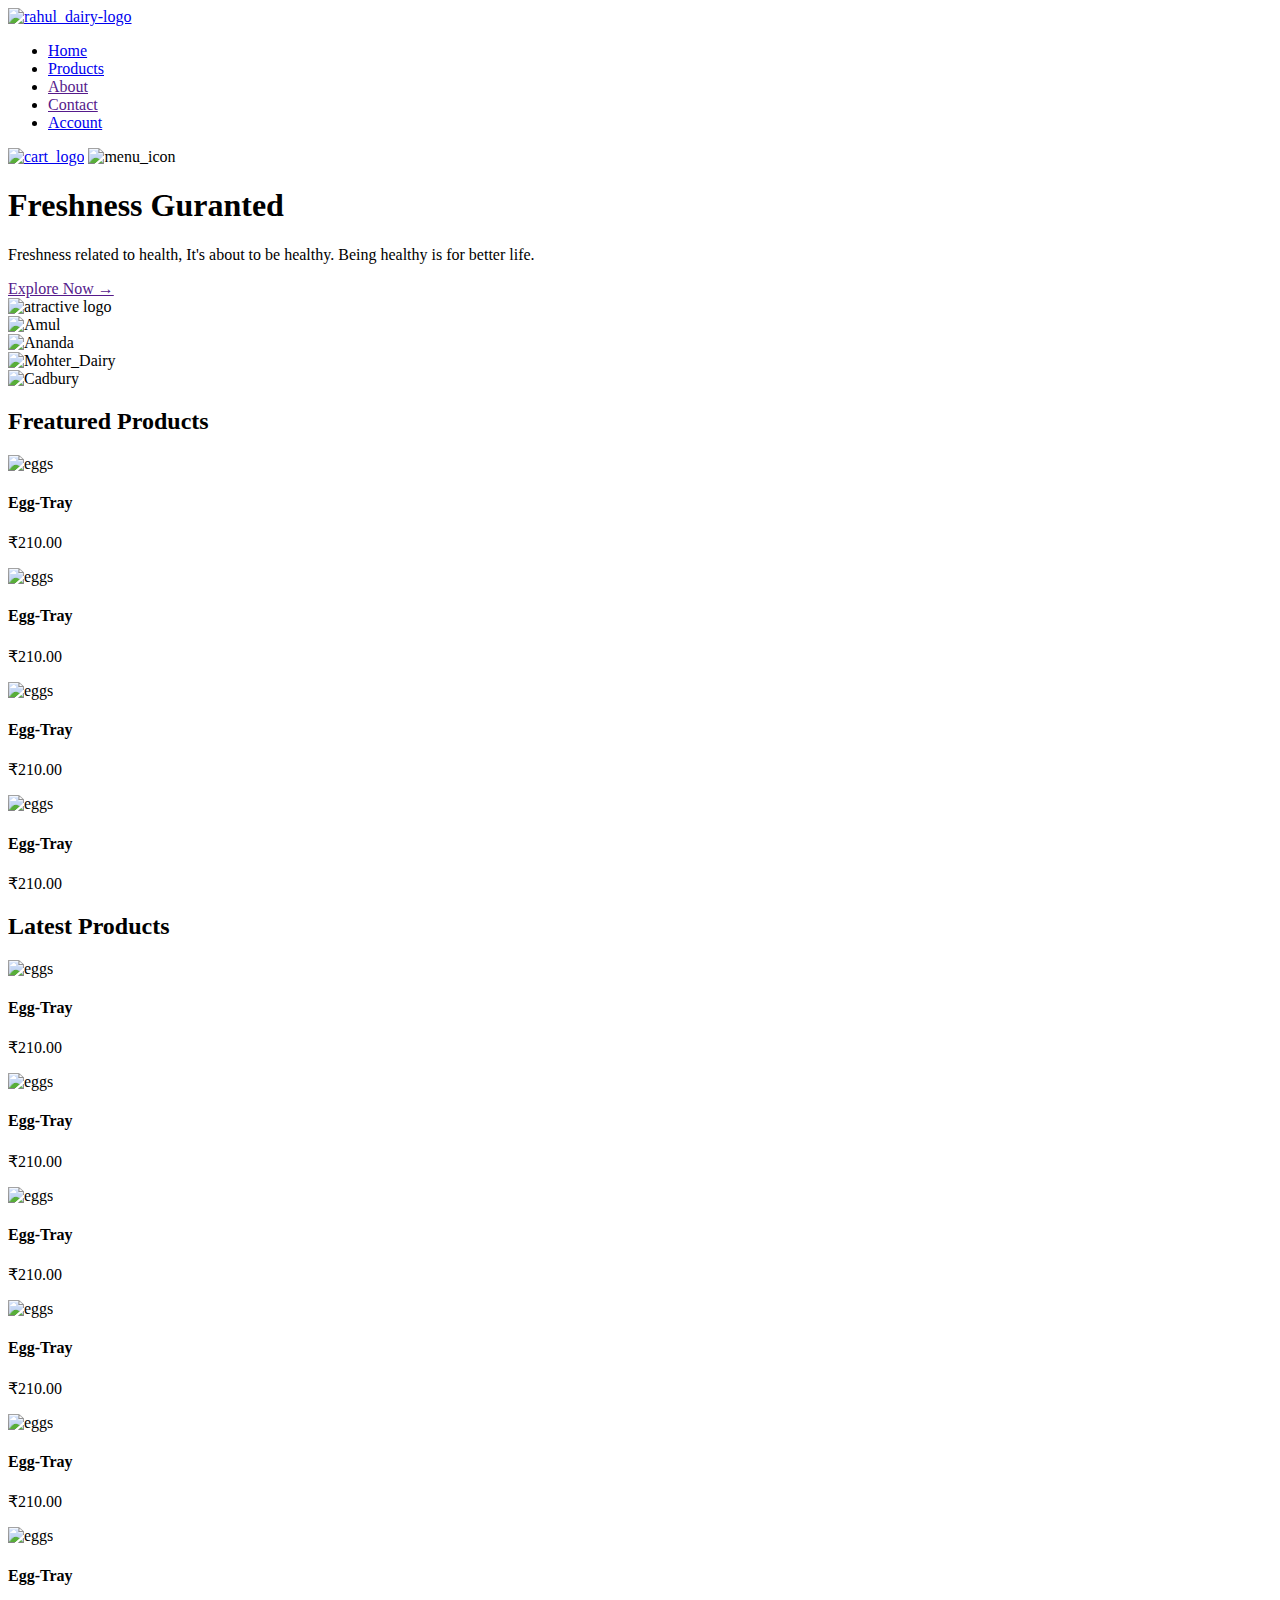
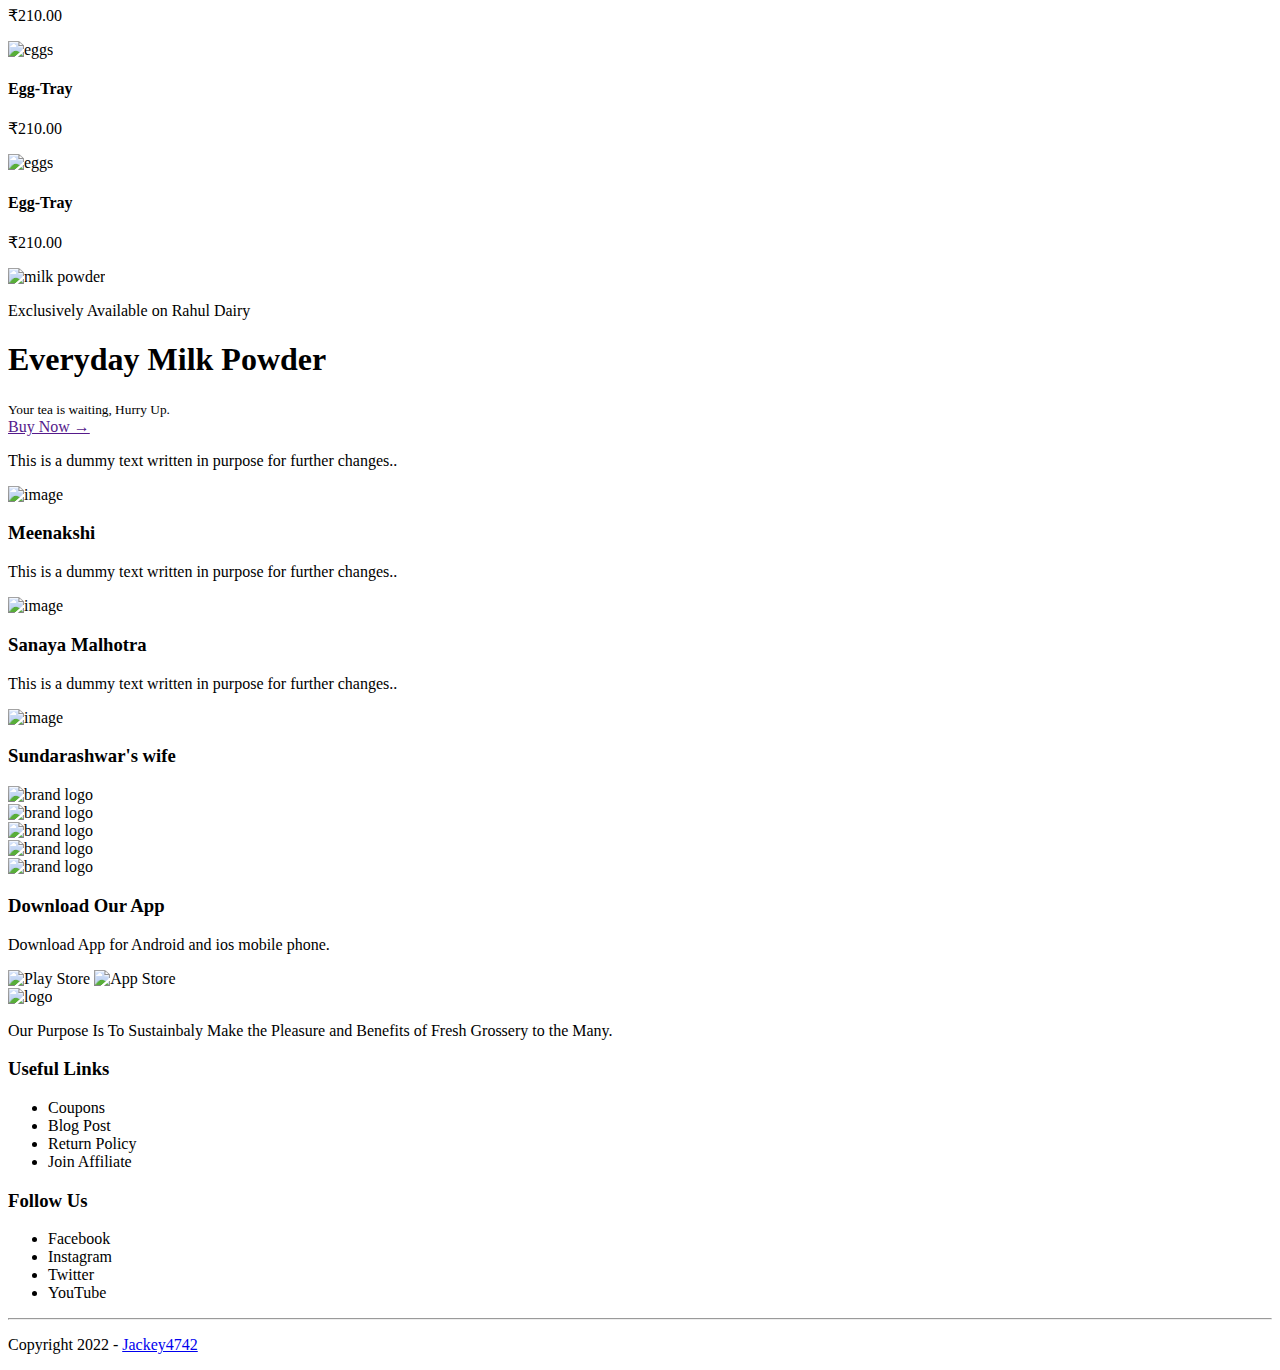
==== index.html @ 541e0598 "Add files via upload" ====
<!DOCTYPE html>
<html lang="en">
<head>
    <meta charset="UTF-8">
    <meta http-equiv="X-UA-Compatible" content="IE=edge">
    <meta name="viewport" content="width=device-width, initial-scale=1.0">
    <title>Rahul Dairy | Ecommerce Website Design</title>
    <link rel="stylesheet" href="styles/style.css">
    <link href="https://fonts.googleapis.com/css2?family=Poppins:ital,wght@0,300;0,400;0,500;0,600;0,700;1,100&display=swap" rel="stylesheet">
    <link rel="stylesheet" href="https://cdn.jsdelivr.net/npm/@fortawesome/fontawesome-free@6.2.1/css/fontawesome.min.css">
    <script src="scripts/scripts.js" defer></script>
</head>
<body>

    <div class="header">
        <div class="container">
            <div class="navbar">
                <div class="logo">
                    <a href="index.html"><img src="images/logo.jpg" width="125px" alt="rahul_dairy-logo" class=""></a>
                </div>
                <nav>
                    <ul id="MenuItems">
                        <li><a href="index.html">Home</a></li>
                        <li><a href="products.html">Products</a></li>
                        <li><a href="">About</a></li>
                        <li><a href="">Contact</a></li>
                        <li><a href="account.html">Account</a></li>
                    </ul>
                </nav>
                <a href="cart.html"><img src="images/cart (3).png" width="30px" height="30px" alt="cart_logo"></a>
                <img src="images/menu.png" class="menu-icon" alt="menu_icon" onclick="menutoggle()">
            </div>
        </div>
        <div class="row">
            <div class="col-2">
                <h1>Freshness Guranted</h1>
                <p>Freshness related to health, It's about to be healthy. Being healthy is for better life.</p>
                <a href="" class="button">Explore Now &#8594;</a>
            </div>
            <div class="col-2">
                <img src="images/IMG_20221111_202628.jpeg" alt="atractive logo" width="100%">
            </div>
        </div>
    </div>

<!-- --------- featured categories ------------------ -->

    <div class="catagories">
        <div class="small-container">
            <div class="row">
                <div class="col-3">
                    <img src="images/amul.png" alt="Amul">
                </div>
                <div class="col-3">
                    <img src="images/Ananda_logo.png" alt="Ananda">
                </div>
                <div class="col-3">
                    <img src="images/Mother_dairy.png" alt="Mohter_Dairy">
                </div>
                <div class="col-3">
                    <img src="images/cadbury-logo.png" alt="Cadbury">
                </div>
            </div>
        </div>
    </div>

<!-- --------- featured products ------------------ -->

    <div class="small-container">
        <h2 class="title">Freatured Products</h2>
        <div class="row">
            <div class="col-4">
                <img src="images/egglogo.png" alt="eggs">
                <h4>Egg-Tray</h4>
                <div class="rating">
                    <i class="fa fa-star"></i>
                    <i class="fa fa-star"></i>
                    <i class="fa fa-star"></i>
                    <i class="fa fa-star"></i>
                    <i class="fa fa-star-o"></i>
                </div>
                <p>₹210.00</p>
            </div>
            <div class="col-4">
                <img src="images/egglogo.png" alt="eggs">
                <h4>Egg-Tray</h4>
                <div class="rating">
                    <i class="fa fa-star"></i>
                    <i class="fa fa-star"></i>
                    <i class="fa fa-star"></i>
                    <i class="fa fa-star"></i>
                    <i class="fa fa-star-o"></i>
                </div>
                <p>₹210.00</p>
            </div>
            <div class="col-4">
                <img src="images/egglogo.png" alt="eggs">
                <h4>Egg-Tray</h4>
                <div class="rating">
                    <i class="fa fa-star"></i>
                    <i class="fa fa-star"></i>
                    <i class="fa fa-star"></i>
                    <i class="fa fa-star"></i>
                    <i class="fa fa-star-o"></i>
                </div>
                <p>₹210.00</p>
            </div>
            <div class="col-4">
                <img src="images/egglogo.png" alt="eggs">
                <h4>Egg-Tray</h4>
                <div class="rating">
                    <i class="fa fa-star"></i>
                    <i class="fa fa-star"></i>
                    <i class="fa fa-star"></i>
                    <i class="fa fa-star"></i>
                    <i class="fa fa-star-o"></i>
                </div>
                <p>₹210.00</p>
            </div>
        </div>
        <h2 class="title">Latest Products</h2>
        <div class="row">
            <div class="col-4">
                <img src="images/egglogo.png" alt="eggs">
                <h4>Egg-Tray</h4>
                <div class="rating">
                    <i class="fa fa-star"></i>
                    <i class="fa fa-star"></i>
                    <i class="fa fa-star"></i>
                    <i class="fa fa-star"></i>
                    <i class="fa fa-star-o"></i>
                </div>
                <p>₹210.00</p>
            </div>
            <div class="col-4">
                <img src="images/egglogo.png" alt="eggs">
                <h4>Egg-Tray</h4>
                <div class="rating">
                    <i class="fa fa-star"></i>
                    <i class="fa fa-star"></i>
                    <i class="fa fa-star"></i>
                    <i class="fa fa-star"></i>
                    <i class="fa fa-star-o"></i>
                </div>
                <p>₹210.00</p>
            </div>
            <div class="col-4">
                <img src="images/egglogo.png" alt="eggs">
                <h4>Egg-Tray</h4>
                <div class="rating">
                    <i class="fa fa-star"></i>
                    <i class="fa fa-star"></i>
                    <i class="fa fa-star"></i>
                    <i class="fa fa-star"></i>
                    <i class="fa fa-star-o"></i>
                </div>
                <p>₹210.00</p>
            </div>
            <div class="col-4">
                <img src="images/egglogo.png" alt="eggs">
                <h4>Egg-Tray</h4>
                <div class="rating">
                    <i class="fa fa-star"></i>
                    <i class="fa fa-star"></i>
                    <i class="fa fa-star"></i>
                    <i class="fa fa-star"></i>
                    <i class="fa fa-star-o"></i>
                </div>
                <p>₹210.00</p>
            </div>
            <div class="col-4">
                <img src="images/egglogo.png" alt="eggs">
                <h4>Egg-Tray</h4>
                <div class="rating">
                    <i class="fa fa-star"></i>
                    <i class="fa fa-star"></i>
                    <i class="fa fa-star"></i>
                    <i class="fa fa-star"></i>
                    <i class="fa fa-star-o"></i>
                </div>
                <p>₹210.00</p>
            </div>
            <div class="col-4">
                <img src="images/egglogo.png" alt="eggs">
                <h4>Egg-Tray</h4>
                <div class="rating">
                    <i class="fa fa-star"></i>
                    <i class="fa fa-star"></i>
                    <i class="fa fa-star"></i>
                    <i class="fa fa-star"></i>
                    <i class="fa fa-star-o"></i>
                </div>
                <p>₹210.00</p>
            </div>
            <div class="col-4">
                <img src="images/egglogo.png" alt="eggs">
                <h4>Egg-Tray</h4>
                <div class="rating">
                    <i class="fa fa-star"></i>
                    <i class="fa fa-star"></i>
                    <i class="fa fa-star"></i>
                    <i class="fa fa-star"></i>
                    <i class="fa fa-star-o"></i>
                </div>
                <p>₹210.00</p>
            </div>
            <div class="col-4">
                <img src="images/egglogo.png" alt="eggs">
                <h4>Egg-Tray</h4>
                <div class="rating">
                    <i class="fa fa-star"></i>
                    <i class="fa fa-star"></i>
                    <i class="fa fa-star"></i>
                    <i class="fa fa-star"></i>
                    <i class="fa fa-star-o"></i>
                </div>
                <p>₹210.00</p>
            </div>
        </div>
    </div>

<!-- --------------------- offer ----------------------- -->

    <div class="offer">
        <div class="small-container">
            <div class="row">
                <div class="col-2">
                    <img src="images/everyday.png" class="offer-img" alt="milk powder" width="100%">
                </div>
                <div class="col-2">
                    <p>Exclusively Available on Rahul Dairy</p>
                    <h1>Everyday Milk Powder</h1>
                    <small>Your tea is waiting, Hurry Up.</small>
                    <br>
                    <a href="" class="button">Buy Now &#8594;</a>
                </div>
            </div>
        </div>
    </div>

<!-- --------- testimonial ---------- -->

    <div class="testimonial">
        <div class="small-container">
            <div class="row">
                <div class="col-3">
                    <i class="fa fa-quote-left"></i>
                    <p>This is a dummy text written in purpose for further changes..</p>
                    <div class="rating">
                        <i class="fa fa-star"></i>
                        <i class="fa fa-star"></i>
                        <i class="fa fa-star"></i>
                        <i class="fa fa-star"></i>
                        <i class="fa fa-star-o"></i>
                    </div>
                    <img src="images/Image.png" alt="image">
                    <h3>Meenakshi</h3>
                </div>
                <div class="col-3">
                    <i class="fa fa-quote-left"></i>
                    <p>This is a dummy text written in purpose for further changes..</p>
                    <div class="rating">
                        <i class="fa fa-star"></i>
                        <i class="fa fa-star"></i>
                        <i class="fa fa-star"></i>
                        <i class="fa fa-star"></i>
                        <i class="fa fa-star-o"></i>
                    </div>
                    <img src="images/Image.png" alt="image">
                    <h3>Sanaya Malhotra</h3>
                </div>
                <div class="col-3">
                    <i class="fa fa-quote-left"></i>
                    <p>This is a dummy text written in purpose for further changes..</p>
                    <div class="rating">
                        <i class="fa fa-star"></i>
                        <i class="fa fa-star"></i>
                        <i class="fa fa-star"></i>
                        <i class="fa fa-star"></i>
                        <i class="fa fa-star-o"></i>
                    </div>
                    <img src="images/Image.png" alt="image">
                    <h3>Sundarashwar's wife</h3>
                </div>
            </div>
        </div>
    </div>

<!-- --------- brands ------------ -->

    <div class="brands">
        <div class="small-container">
            <div class="row">
                <div class="col-5">
                    <img src="" alt="brand logo">
                </div>
                <div class="col-5">
                    <img src="" alt="brand logo">
                </div>
                <div class="col-5">
                    <img src="" alt="brand logo">
                </div>
                <div class="col-5">
                    <img src="" alt="brand logo">
                </div>
                <div class="col-5">
                    <img src="" alt="brand logo">
                </div>
            </div>
        </div>
    </div>

<!-- ---------- footer ------------- -->

    <div class="footer">
        <div class="container">
            <div class="row">
                <div class="footer-col-1">
                    <h3>Download Our App</h3>
                    <p>Download App for Android and ios mobile phone.</p>
                    <div class="app-logo">
                        <img src="" alt="Play Store">
                        <img src="" alt="App Store">
                    </div>
                </div>
                <div class="footer-col-2">
                    <img src="images/logo.jpg" alt="logo">
                    <p>Our Purpose Is To Sustainbaly Make the Pleasure and Benefits of Fresh Grossery to the Many.</p>
                </div>
                <div class="footer-col-3">
                    <h3>Useful Links</h3>
                    <ul>
                        <li>Coupons</li>
                        <li>Blog Post</li>
                        <li>Return Policy</li>
                        <li>Join Affiliate</li>
                    </ul>
                </div>
                <div class="footer-col-4">
                    <h3>Follow Us</h3>
                    <ul>
                        <li>Facebook</li>
                        <li>Instagram</li>
                        <li>Twitter</li>
                        <li>YouTube</li>
                    </ul>
                </div>
            </div>
            <hr>
            <p class="copyright">Copyright 2022 - <a href="https://instagram.com/jackey4742">Jackey4742</a></p>
        </div>
    </div>
</body>
</html>
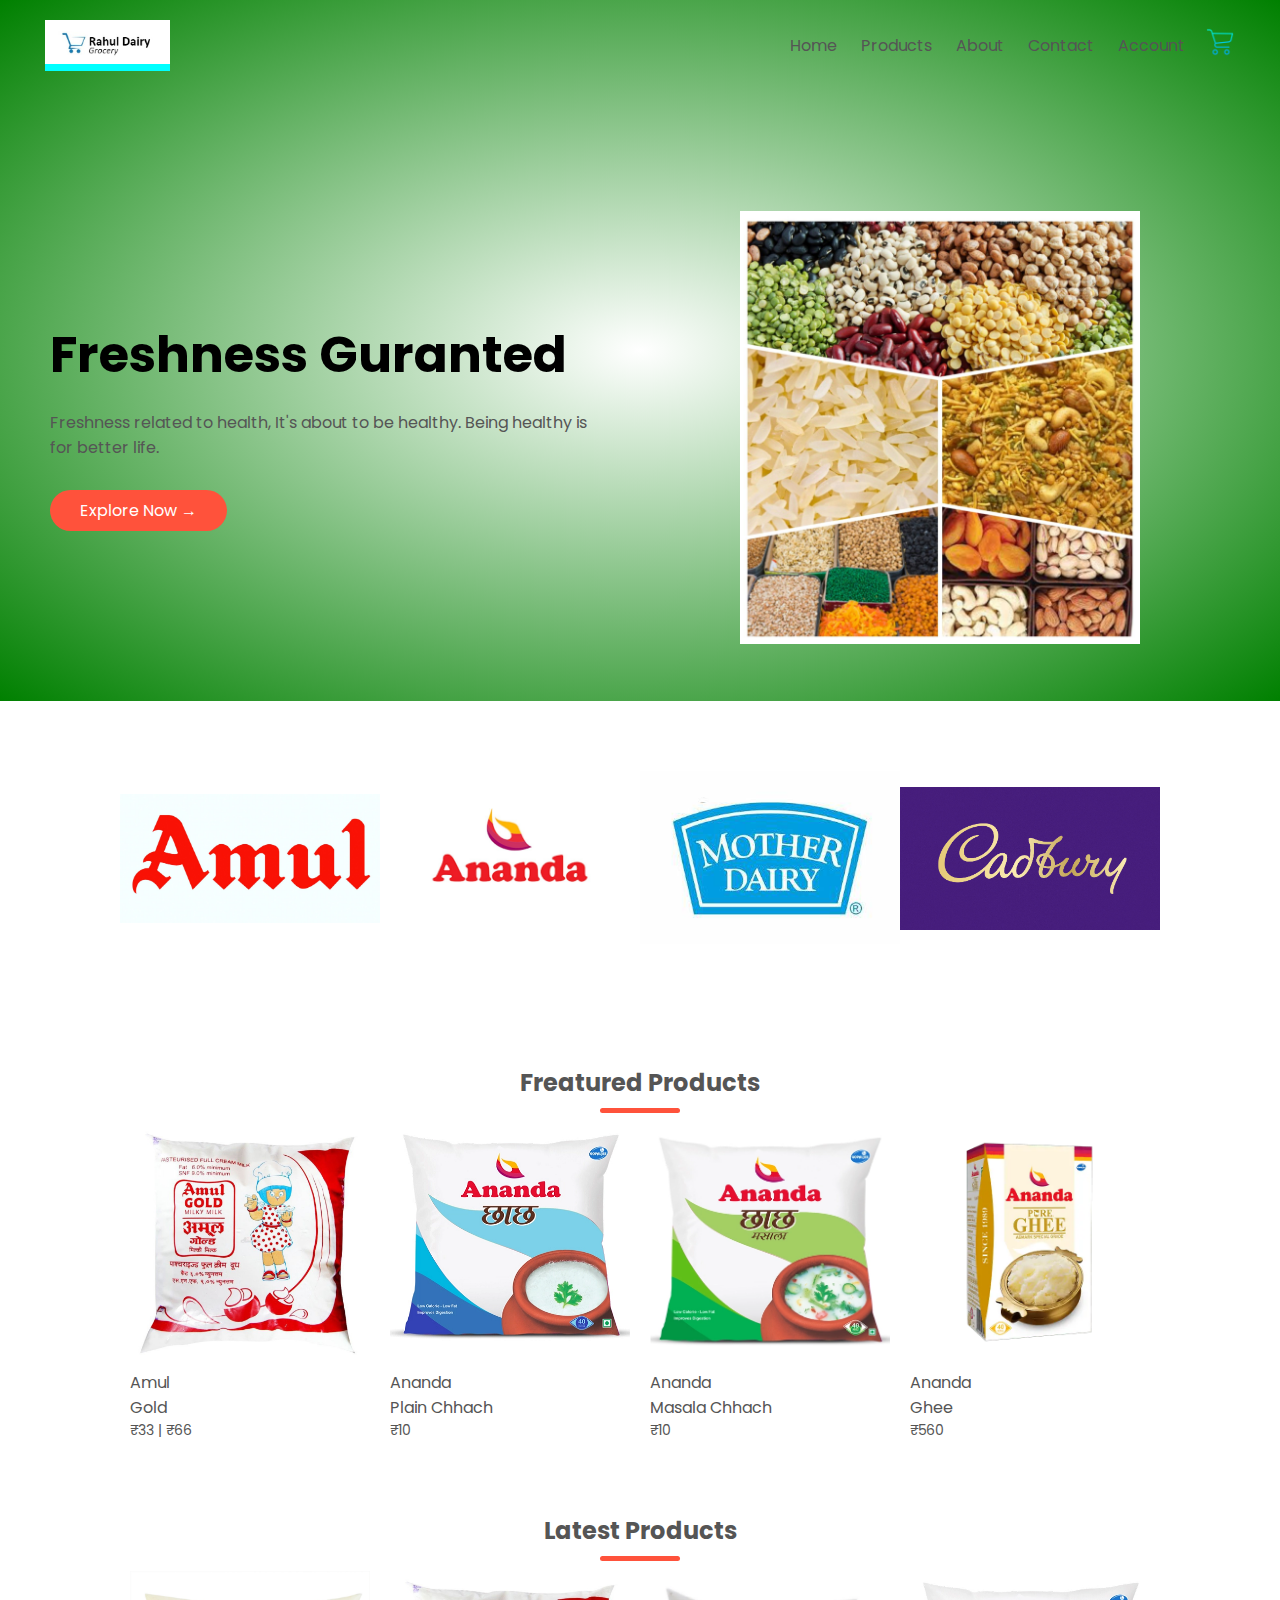
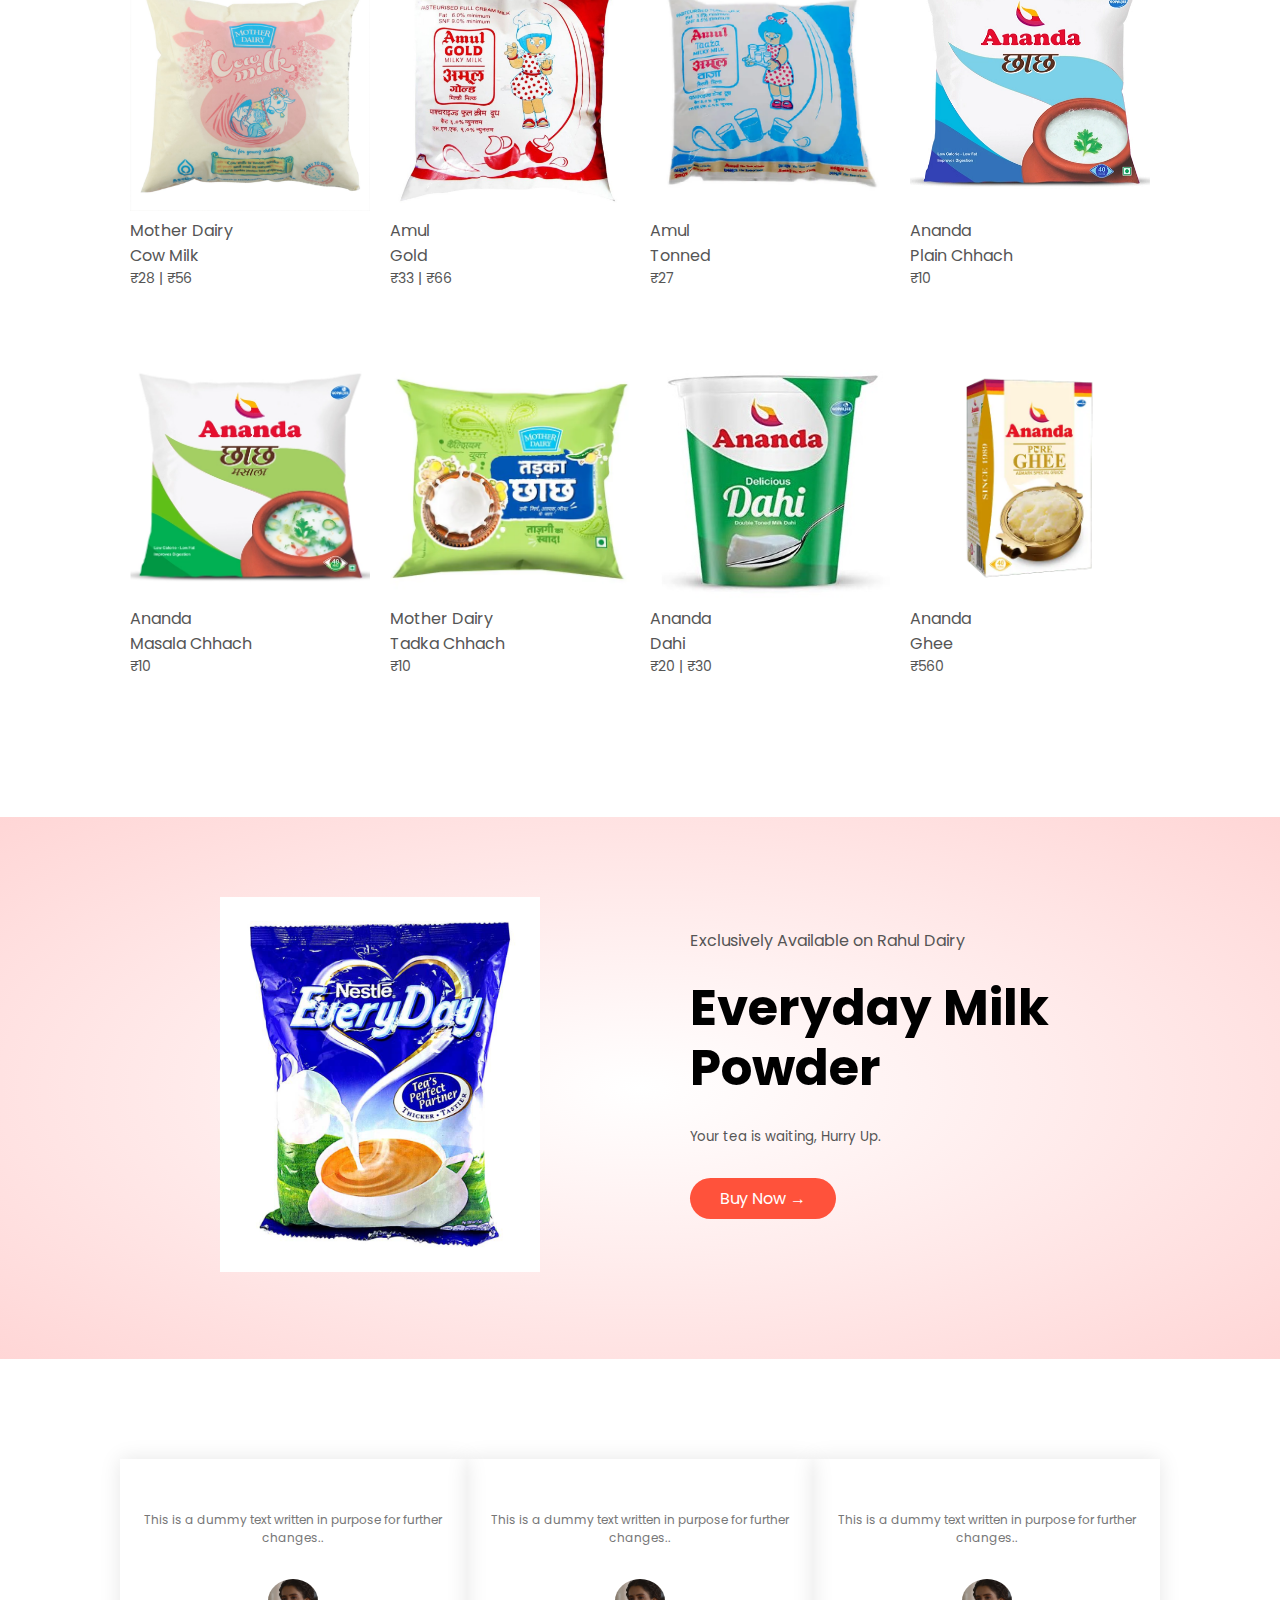
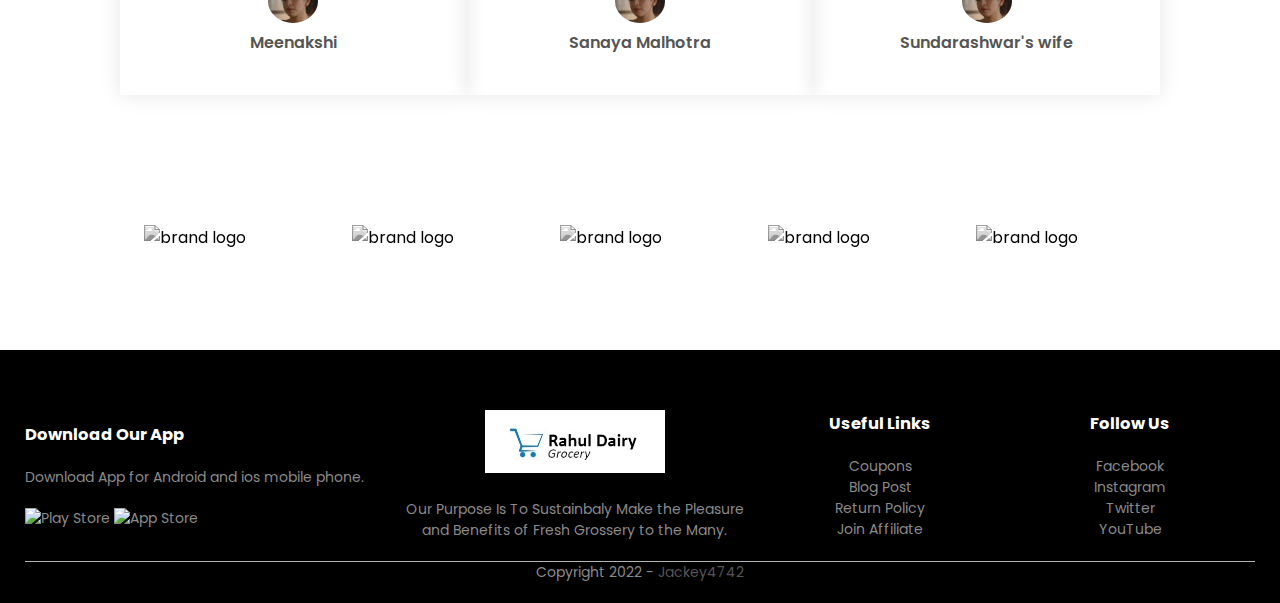
==== commit 83dafaad: "Update index.html" ====
--- a/index.html
+++ b/index.html
@@ -70,151 +70,79 @@
         <h2 class="title">Freatured Products</h2>
         <div class="row">
             <div class="col-4">
-                <img src="images/egglogo.png" alt="eggs">
-                <h4>Egg-Tray</h4>
-                <div class="rating">
-                    <i class="fa fa-star"></i>
-                    <i class="fa fa-star"></i>
-                    <i class="fa fa-star"></i>
-                    <i class="fa fa-star"></i>
-                    <i class="fa fa-star-o"></i>
-                </div>
-                <p>₹210.00</p>
-            </div>
-            <div class="col-4">
-                <img src="images/egglogo.png" alt="eggs">
-                <h4>Egg-Tray</h4>
-                <div class="rating">
-                    <i class="fa fa-star"></i>
-                    <i class="fa fa-star"></i>
-                    <i class="fa fa-star"></i>
-                    <i class="fa fa-star"></i>
-                    <i class="fa fa-star-o"></i>
-                </div>
-                <p>₹210.00</p>
-            </div>
-            <div class="col-4">
-                <img src="images/egglogo.png" alt="eggs">
-                <h4>Egg-Tray</h4>
-                <div class="rating">
-                    <i class="fa fa-star"></i>
-                    <i class="fa fa-star"></i>
-                    <i class="fa fa-star"></i>
-                    <i class="fa fa-star"></i>
-                    <i class="fa fa-star-o"></i>
-                </div>
-                <p>₹210.00</p>
-            </div>
-            <div class="col-4">
-                <img src="images/egglogo.png" alt="eggs">
-                <h4>Egg-Tray</h4>
-                <div class="rating">
-                    <i class="fa fa-star"></i>
-                    <i class="fa fa-star"></i>
-                    <i class="fa fa-star"></i>
-                    <i class="fa fa-star"></i>
-                    <i class="fa fa-star-o"></i>
-                </div>
-                <p>₹210.00</p>
+                <img src="product_images/Amul-Milk.png">
+                <h4>Amul</h4>
+                <h4>Gold</h4>
+                <p>₹33 | ₹66</p>
+            </div>
+            <div class="col-4">
+                <img src="product_images/Ananda-Plain-Chhach.png">
+                <h4>Ananda</h4>
+                <h4>Plain Chhach</h4>
+                <p>₹10</p>
+            </div>
+            <div class="col-4">
+                <img src="product_images/Ananda-Masala-Chhach.png">
+                <h4>Ananda</h4>
+                <h4>Masala Chhach</h4>
+                <p>₹10</p>
+            </div>
+            <div class="col-4">
+                <img src="product_images/Ananda_ghee.png">
+                <h4>Ananda</h4>
+                <h4>Ghee</h4>
+                <p>₹560</p>
             </div>
         </div>
         <h2 class="title">Latest Products</h2>
         <div class="row">
             <div class="col-4">
-                <img src="images/egglogo.png" alt="eggs">
-                <h4>Egg-Tray</h4>
-                <div class="rating">
-                    <i class="fa fa-star"></i>
-                    <i class="fa fa-star"></i>
-                    <i class="fa fa-star"></i>
-                    <i class="fa fa-star"></i>
-                    <i class="fa fa-star-o"></i>
-                </div>
-                <p>₹210.00</p>
-            </div>
-            <div class="col-4">
-                <img src="images/egglogo.png" alt="eggs">
-                <h4>Egg-Tray</h4>
-                <div class="rating">
-                    <i class="fa fa-star"></i>
-                    <i class="fa fa-star"></i>
-                    <i class="fa fa-star"></i>
-                    <i class="fa fa-star"></i>
-                    <i class="fa fa-star-o"></i>
-                </div>
-                <p>₹210.00</p>
-            </div>
-            <div class="col-4">
-                <img src="images/egglogo.png" alt="eggs">
-                <h4>Egg-Tray</h4>
-                <div class="rating">
-                    <i class="fa fa-star"></i>
-                    <i class="fa fa-star"></i>
-                    <i class="fa fa-star"></i>
-                    <i class="fa fa-star"></i>
-                    <i class="fa fa-star-o"></i>
-                </div>
-                <p>₹210.00</p>
-            </div>
-            <div class="col-4">
-                <img src="images/egglogo.png" alt="eggs">
-                <h4>Egg-Tray</h4>
-                <div class="rating">
-                    <i class="fa fa-star"></i>
-                    <i class="fa fa-star"></i>
-                    <i class="fa fa-star"></i>
-                    <i class="fa fa-star"></i>
-                    <i class="fa fa-star-o"></i>
-                </div>
-                <p>₹210.00</p>
-            </div>
-            <div class="col-4">
-                <img src="images/egglogo.png" alt="eggs">
-                <h4>Egg-Tray</h4>
-                <div class="rating">
-                    <i class="fa fa-star"></i>
-                    <i class="fa fa-star"></i>
-                    <i class="fa fa-star"></i>
-                    <i class="fa fa-star"></i>
-                    <i class="fa fa-star-o"></i>
-                </div>
-                <p>₹210.00</p>
-            </div>
-            <div class="col-4">
-                <img src="images/egglogo.png" alt="eggs">
-                <h4>Egg-Tray</h4>
-                <div class="rating">
-                    <i class="fa fa-star"></i>
-                    <i class="fa fa-star"></i>
-                    <i class="fa fa-star"></i>
-                    <i class="fa fa-star"></i>
-                    <i class="fa fa-star-o"></i>
-                </div>
-                <p>₹210.00</p>
-            </div>
-            <div class="col-4">
-                <img src="images/egglogo.png" alt="eggs">
-                <h4>Egg-Tray</h4>
-                <div class="rating">
-                    <i class="fa fa-star"></i>
-                    <i class="fa fa-star"></i>
-                    <i class="fa fa-star"></i>
-                    <i class="fa fa-star"></i>
-                    <i class="fa fa-star-o"></i>
-                </div>
-                <p>₹210.00</p>
-            </div>
-            <div class="col-4">
-                <img src="images/egglogo.png" alt="eggs">
-                <h4>Egg-Tray</h4>
-                <div class="rating">
-                    <i class="fa fa-star"></i>
-                    <i class="fa fa-star"></i>
-                    <i class="fa fa-star"></i>
-                    <i class="fa fa-star"></i>
-                    <i class="fa fa-star-o"></i>
-                </div>
-                <p>₹210.00</p>
+                <img src="product_images/Motherdairy-cowmilk.png">
+                <h4>Mother Dairy</h4>
+                <h4>Cow Milk</h4>
+                <p>₹28 | ₹56</p>
+            </div>
+            <div class="col-4">
+                <img src="product_images/Amul-Milk.png">
+                <h4>Amul</h4>
+                <h4>Gold</h4>
+                <p>₹33 | ₹66</p>
+            </div>
+            <div class="col-4">
+                <img src="product_images/Amul-Milk-Tonned.png">
+                <h4>Amul</h4>
+                <h4>Tonned</h4>
+                <p>₹27</p>
+            </div>
+            <div class="col-4">
+                <img src="product_images/Ananda-Plain-Chhach.png">
+                <h4>Ananda</h4>
+                <h4>Plain Chhach</h4>
+                <p>₹10</p>
+            </div>
+            <div class="col-4">
+                <img src="product_images/Ananda-Masala-Chhach.png">
+                <h4>Ananda</h4>
+                <h4>Masala Chhach</h4>
+                <p>₹10</p>
+            </div>
+            <div class="col-4">
+                <img src="product_images/mother-dairy-tadka-chach.png">
+                <h4>Mother Dairy</h4>
+                <h4>Tadka Chhach</h4>
+                <p>₹10</p>
+            </div>
+            <div class="col-4">
+                <img src="product_images/Ananda-dahi.png">
+                <h4>Ananda</h4>
+                <h4>Dahi</h4>
+                <p>₹20 | ₹30</p>
+            </div>
+            <div class="col-4">
+                <img src="product_images/Ananda_ghee.png">
+                <h4>Ananda</h4>
+                <h4>Ghee</h4>
+                <p>₹560</p>
             </div>
         </div>
     </div>
@@ -351,4 +279,4 @@
         </div>
     </div>
 </body>
-</html>+</html>
--- a/styles/style.css
+++ b/styles/style.css
@@ -0,0 +1,617 @@
+*{
+    margin: 0;
+    padding: 0;
+    box-sizing: border-box;
+}
+
+body{
+    font-family: 'Poppins', sans-serif;
+}
+
+.logo{
+    background-color: aqua;
+}
+.navbar{
+    display: flex;
+    align-items: center;
+    padding: 20px;
+}
+nav{
+    flex: 1;
+    text-align: right;
+}
+nav ul{
+    display: inline-block;
+    list-style-type: none;
+}
+nav ul li{
+    display: inline-block;
+    margin-right: 20px;
+}
+a{
+    text-decoration: none;
+    color: #555;
+}
+p{
+    color: #555;
+}
+.container{
+    max-width: 1300px;
+    margin: auto;
+    padding-left: 25px;
+    padding-right: 25px;
+}
+.row{
+    display: flex;
+    align-items: center;
+    flex-wrap: wrap;
+    justify-content: space-around;
+}
+.col-2{
+    flex-basis: 50%;
+    min-width: 300px;
+    padding-left: 50px;
+    padding-right: 50px;
+}
+.col-2 img{
+    max-width: 500px;
+    padding: 50px;
+    /* padding-left: 100px; */
+}
+.col-2 h1{
+    font-size: 50px;
+    line-height: 60px;
+    margin: 25px 0;
+}
+.button{
+    display: inline-block;
+    background: #ff523b;
+    color: #fff;
+    padding: 8px 30px;
+    margin: 30px 0;
+    border-radius: 30px;
+    transition: background 0.5s;
+}
+.button:hover{
+    background: #563434;
+}
+.header{
+    background: radial-gradient(#fff,green);
+}
+.header .row{
+    margin-top: 70px;
+}
+.catagories{
+    margin: 70px 0;
+}
+.col-3{
+    flex: 25%;
+    min-width: 250px;
+    margin-bottom: 30px;
+}
+.col-3 img{
+    width: 100%;
+}
+.small-container{
+    max-width: 1080px;
+    margin: auto;
+    padding-left: 20px;
+    padding-right: 20px;
+}
+.col-4{
+    flex-basis: 25%;
+    padding: 10px;
+    min-width: 200px;
+    margin-bottom: 50px;
+    transition-duration: 0.5s;
+}
+.col-4 img{
+    width: 100%;
+}
+.title{
+    text-align: center;
+    margin: 0 atuo 80px;
+    position: relative;
+    line-height: 60px;
+    color: #555;
+}
+.title::after{
+    content: '';
+    background: #ff523b;
+    width: 80px;
+    height: 5px;
+    border-radius: 5px;
+    position: absolute;
+    bottom: 0;
+    left: 50%;
+    transform: translateX(-50%);
+}
+h4{
+    color: #555;
+    font-weight: normal;
+}
+.col-4 p{
+    font-size: 14px;
+}
+.rating .fa{
+    color: #ff523b;
+}
+.col-4:hover{
+    transform: translateY(-5px)
+}
+/* ------- offer ---------- */
+.offer{
+    background: radial-gradient(#fff, #ffd6d6);
+    margin-top: 80px;
+    padding: 30px 0;
+}
+.col-2 .offer-img{
+    padding: 50px;
+}
+small{
+    color: #555;
+}
+/* --------- testimonial ----------- */
+.testimonial{
+    padding-top: 100px;
+}
+.testimonial .col-3{
+    text-align: center;
+    padding: 40px 20px;
+    box-shadow: 0 0 20px 0px rgba(0,0,0,0.1);
+    cursor: pointer;
+    transition-duration: 0.5s;
+}
+.testimonial .col-3 img{
+    width: 50px;
+    margin-top: 20px;
+    border-radius: 50%;
+}
+.testimonial .col-3:hover{
+    transform: translateY(-10px);
+}
+.fa.fa-quote-left{
+    font-size: 30px;
+    columns: #ff523b;
+}
+.col-3 p{
+    font-size: 12px;
+    margin: 12px 0;
+    color: #777;
+}
+.testimonial .col-3 h3{
+    font-weight: 600;
+    color: #555;
+    font-size: 16px;
+}
+
+/* --------- brands ---------- */
+
+.brands{
+    margin: 100px auto;
+}
+.col-5{
+    width: 160px;
+}
+.col-5 img{
+    width: 100%;
+    cursor: pointer;
+    filter: grayscale(100%)
+}
+.col-5 img:hover{
+    filter: grayscale(0);
+}
+
+/* ---------- footer ------------- */
+
+.footer{
+    background: #000;
+    color: #8a8a8a;
+    font-size: 14px;
+    padding: 60px 0 20px;
+}
+.footer p{
+    color: #8a8a8a;
+}
+.footer h3{
+    color: #fff;
+    margin-bottom: 20px;
+}
+.footer-col-1, .footer-col-2, .footer-col-3, .footer-col-4{
+    min-width: 250px;
+    margin-bottom: 20px;
+}
+.footer-col-1{
+    flex-basis: 30%;
+}
+.footer-col-2{
+    flex: 1;
+    text-align: center;
+}
+.footer-col-2 img{
+    width: 180px;
+    margin-bottom: 20px;
+}
+.footer-col-3, .footer-col-4{
+    flex-basis: 12%;
+    text-align: center;
+}
+ul{
+    list-style-type: none;
+}
+.app-logo{
+    margin-top: 20px;
+}
+.app-logo img{
+    width: 140px;
+}
+.footer hr{
+    border: none;
+    background: #b5b5b5;
+    height: 1px;
+    width: 20px 0;
+}
+.copyright{
+    text-align: center;
+}
+
+.menu-icon{
+    width: 28px;
+    margin-left: 20px;
+    display: none;
+}
+/* ------- all products page ----------- */
+
+.row-2{
+    justify-content: space-between;
+    margin: 100px auto 50px;
+}
+select{
+    border: 1px solid #ff523b;
+    padding: 5px;
+}
+select:focus{
+    outline: none;
+}
+.page-botton{
+    margin: 0 auto 80px;
+}
+.page-botton span{
+    display: inline-block;
+    border: 1px solid #ff523b;
+    margin-left: 10px;
+    width: 40px;
+    height: 40px;
+    text-align: center;
+    line-height: 40px;
+    cursor: pointer;
+}
+.page-botton span:hover{
+    background: #ff523b;
+    color: #fff;
+}
+
+/* -------- media query for menu ------------ */
+
+@media only screen and (max-width: 800px){
+    nav ul{
+        position: absolute;
+        top: 70px;
+        left: 0;
+        background: #333;
+        width: 100%;
+        overflow: hidden;
+        transition: max-height 0.5s;
+    }
+    nav ul li{
+        display: block;
+        margin-right: 50px;
+        margin-left: 10px;
+        margin-bottom: 10px;
+    }
+    mav ul li a{
+        color: rgb(255, 255, 255);
+    }
+    .menu-icon{
+        display: block;
+        cursor: pointer;
+    }
+}
+/* -------- media query for menu ------------ */
+
+@media only screen and (max-width: 800px){
+    nav ul{
+        position: absolute;
+        top: 70px;
+        left: 0;
+        background: #333;
+        width: 100%;
+        overflow: hidden;
+        transition: max-height 0.5s;
+    }
+    nav ul li{
+        display: block;
+        margin-right: 50px;
+        margin-left: 10px;
+        margin-bottom: 10px;
+    }
+    mav ul li a{
+        color: rgb(255, 255, 255);
+    }
+    .menu-icon{
+        display: block;
+        cursor: pointer;
+    }
+}
+/* -------- media query for menu ------------ */
+
+@media only screen and (max-width: 800px){
+    nav ul{
+        position: absolute;
+        top: 70px;
+        left: 0;
+        background: #333;
+        width: 100%;
+        overflow: hidden;
+        transition: max-height 0.5s;
+    }
+    nav ul li{
+        display: block;
+        margin-right: 50px;
+        margin-left: 10px;
+        margin-bottom: 10px;
+    }
+    mav ul li a{
+        color: rgb(255, 255, 255);
+    }
+    .menu-icon{
+        display: block;
+        cursor: pointer;
+    }
+}
+/* -------- media query for menu ------------ */
+
+@media only screen and (max-width: 800px){
+    nav ul{
+        position: absolute;
+        top: 70px;
+        left: 0;
+        background: #333;
+        width: 100%;
+        overflow: hidden;
+        transition: max-height 0.5s;
+    }
+    nav ul li{
+        display: block;
+        margin-right: 50px;
+        margin-left: 10px;
+        margin-bottom: 10px;
+    }
+    mav ul li a{
+        color: rgb(255, 255, 255);
+    }
+    .menu-icon{
+        display: block;
+        cursor: pointer;
+    }
+}
+
+/* --------- single products details ----------- */
+
+.single-product{
+    margin-top: 80px;
+}
+.single-product .col-2 img{
+    padding: 0;
+}
+.single-product .col-2{
+    padding: 20px;
+}
+.single-product h4{
+    margin: 20px 0;
+    font-size: 22px;
+    font-weight: bold;
+}
+.single-product select{
+    display: block;
+    padding: 10px;
+    margin-top: 20px;
+}
+.single-product input{
+    width: 50px;
+    height: 40px;
+    padding-left: 10px;
+    font-size: 20px;
+    margin-right: 10px;
+    border: 1px solid #ff523b;
+}
+input:focus{
+    outline: none;
+}
+.single-product .fa{
+    color: #ff523b;
+    margin-left: 10px;
+}
+.small-img-row{
+    display: flex;
+    justify-content: space-between;
+}
+.small-img-col{
+    flex-basis: 24%;
+    cursor: pointer;
+}
+
+/* ---------- cart page ------------ */
+
+.cart-page{
+    margin: 80px auto;
+}
+table{
+    width: 100%;
+    border-collapse: collapse;
+}
+.cart-info{
+    display: flex;
+    flex-wrap: wrap;
+}
+th{
+    text-align: left;
+    padding: 5px;
+    color: #fff;
+    background: #ff523b;
+    font-weight: normal;
+}
+td{
+    padding: 10px 5px;
+}
+td input{
+    width: 40px;
+    height: 30px;
+    padding: 5px;
+}
+td a{
+    color: #ff523b;
+    font-size: 12px;
+}
+td image{
+    width: 80px;
+    height: 80px;
+    margin-right: 10px;
+}
+.total-price{
+    display: flex;
+    justify-content: flex-end;
+}
+.total-price table{
+    border-top: 3px solid #ff523b;
+    width: 100%;
+    max-width: 400px;
+}
+td:last-child{
+    text-align: right;
+}
+th:last-child{
+    text-align: right;
+}
+
+/* ------------ account page ------------- */
+
+.account-page{
+    padding: 50px 0;
+    background: radial-gradient(#fff,green);
+}
+.form-container{
+    background: #fff;
+    width: 300px;
+    height: 400px;
+    position: relative;
+    text-align: center;
+    padding: 20px 0;
+    margin: auto;
+    box-shadow: 0 0 20px 0px rgba(0,0,0,0.1);
+    overflow: hidden;
+}
+.form-container span{
+    font-weight: bold;
+    padding: 0 10px;
+    color: #555;
+    cursor: pointer;
+    width: 100px;
+    display: inline-block;
+}
+.form-btn{
+    display: inline-block;
+}
+.form-container form{
+    max-width:300px;
+    padding: 0 20px;
+    position: absolute;
+    top: 130px;
+    transition-duration: 1s;
+}
+form input{
+    width: 100%;
+    height: 30px;
+    margin: 10px 0;
+    padding: 0 10px;
+    border: 1px solid #ccc;
+}
+form .button{
+    width: 100%;
+    border: none;
+    cursor: pointer;
+    margin: 10px 0;
+}
+form .btn:focus{
+    outline: none;
+}
+
+#LoginForm{
+    left: -300px;
+}
+#RegForm{
+    left: 0;
+}
+form a{
+    font-size: 12px;
+}
+#Indicator{
+    width: 100px;
+    border: none;
+    background: #ff523b;
+    height: 3px;
+    margin-top: 8px;
+    transform: translateX(150px);
+    transition-duration: 1s;
+}
+
+/* -------- media query for menu ------------ */
+
+@media only screen and (max-width: 800px){
+    nav ul{
+        position: absolute;
+        top: 70px;
+        left: 0;
+        background: #333;
+        width: 100%;
+        overflow: hidden;
+        transition: max-height 0.5s;
+    }
+    nav ul li{
+        display: block;
+        margin-right: 50px;
+        margin-left: 10px;
+        margin-bottom: 10px;
+    }
+    mav ul li a{
+        color: rgb(255, 255, 255);
+    }
+    .menu-icon{
+        display: block;
+        cursor: pointer;
+    }
+}
+
+/* ----- media query for less than 600 screen size ----- */
+
+@media only screen and (max-width: 600px){
+    .row{
+        text-align: center;
+    }
+    .col-2, .col-3, .col-4{
+        flex-basis: 100%;
+    }
+    .single-product .row{
+        text-align: left; 
+    }
+    .single-product .col-2{
+        padding: 20px 0;
+    }
+    .single-product h1{
+        font-size: 26px;
+        line-height: 32px;
+    }
+    .cart-info p{
+        display: none;
+    }
+}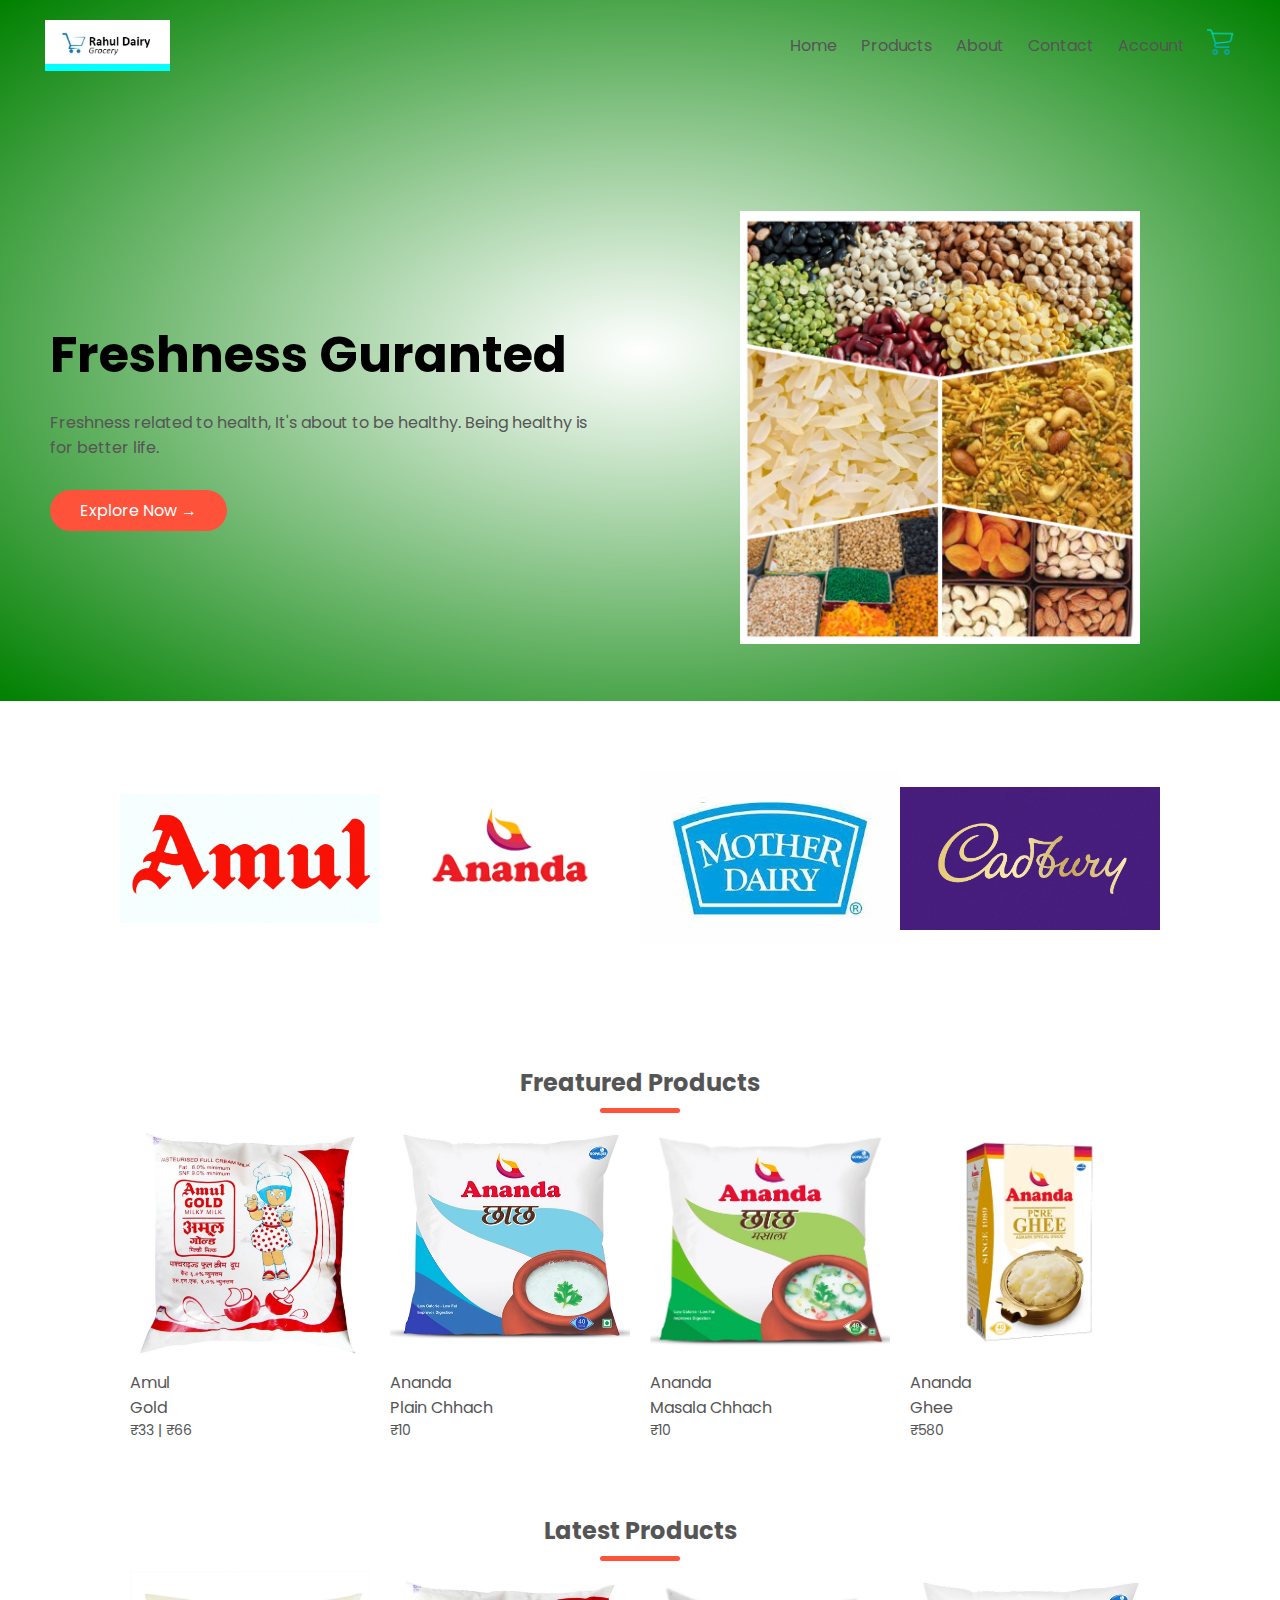
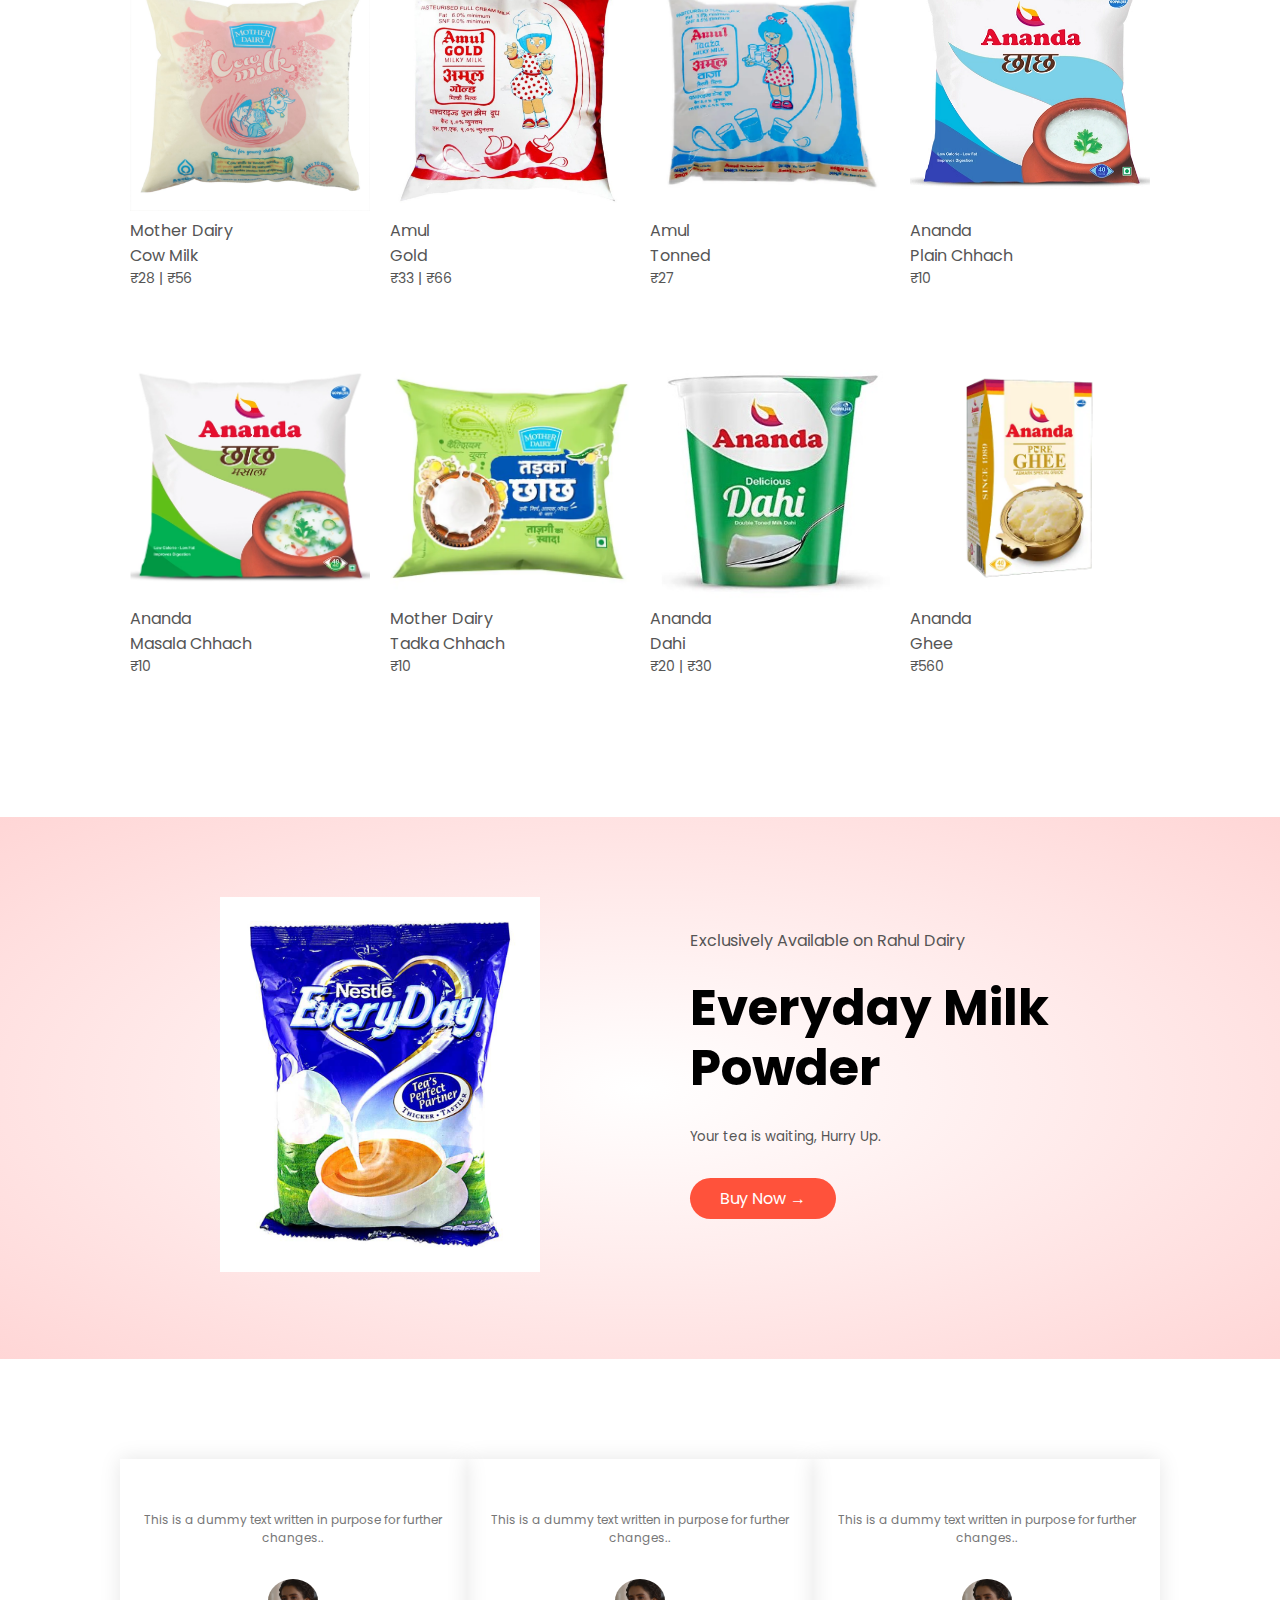
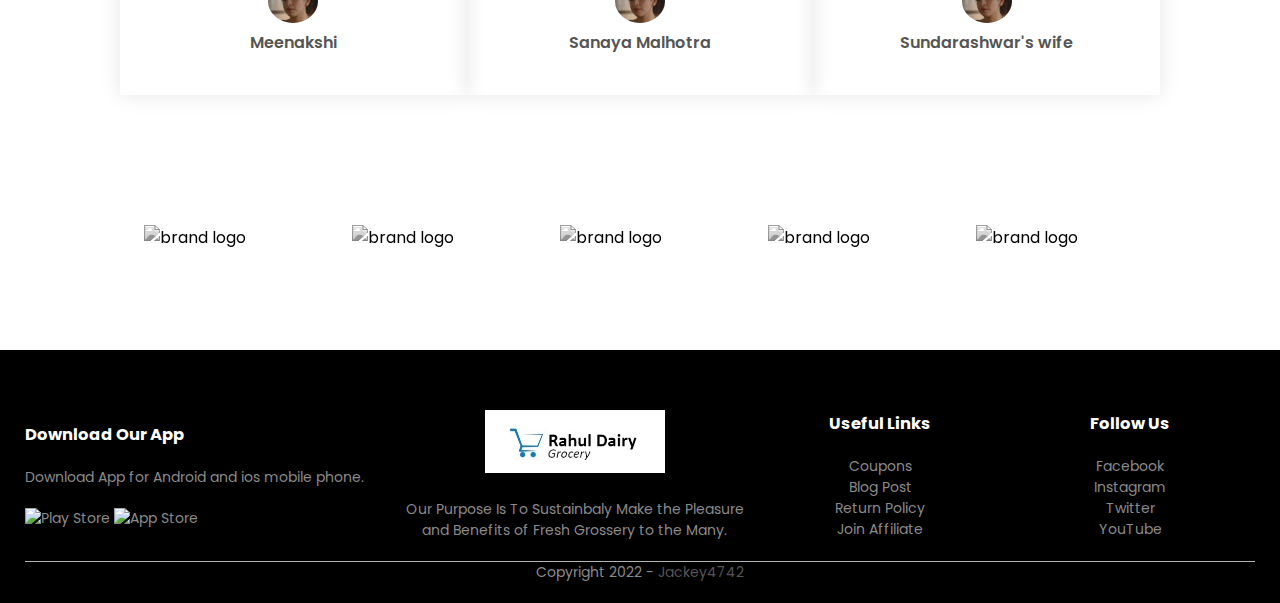
==== commit 981dea83: "Update index.html" ====
--- a/index.html
+++ b/index.html
@@ -91,7 +91,7 @@
                 <img src="product_images/Ananda_ghee.png">
                 <h4>Ananda</h4>
                 <h4>Ghee</h4>
-                <p>₹560</p>
+                <p>₹580</p>
             </div>
         </div>
         <h2 class="title">Latest Products</h2>
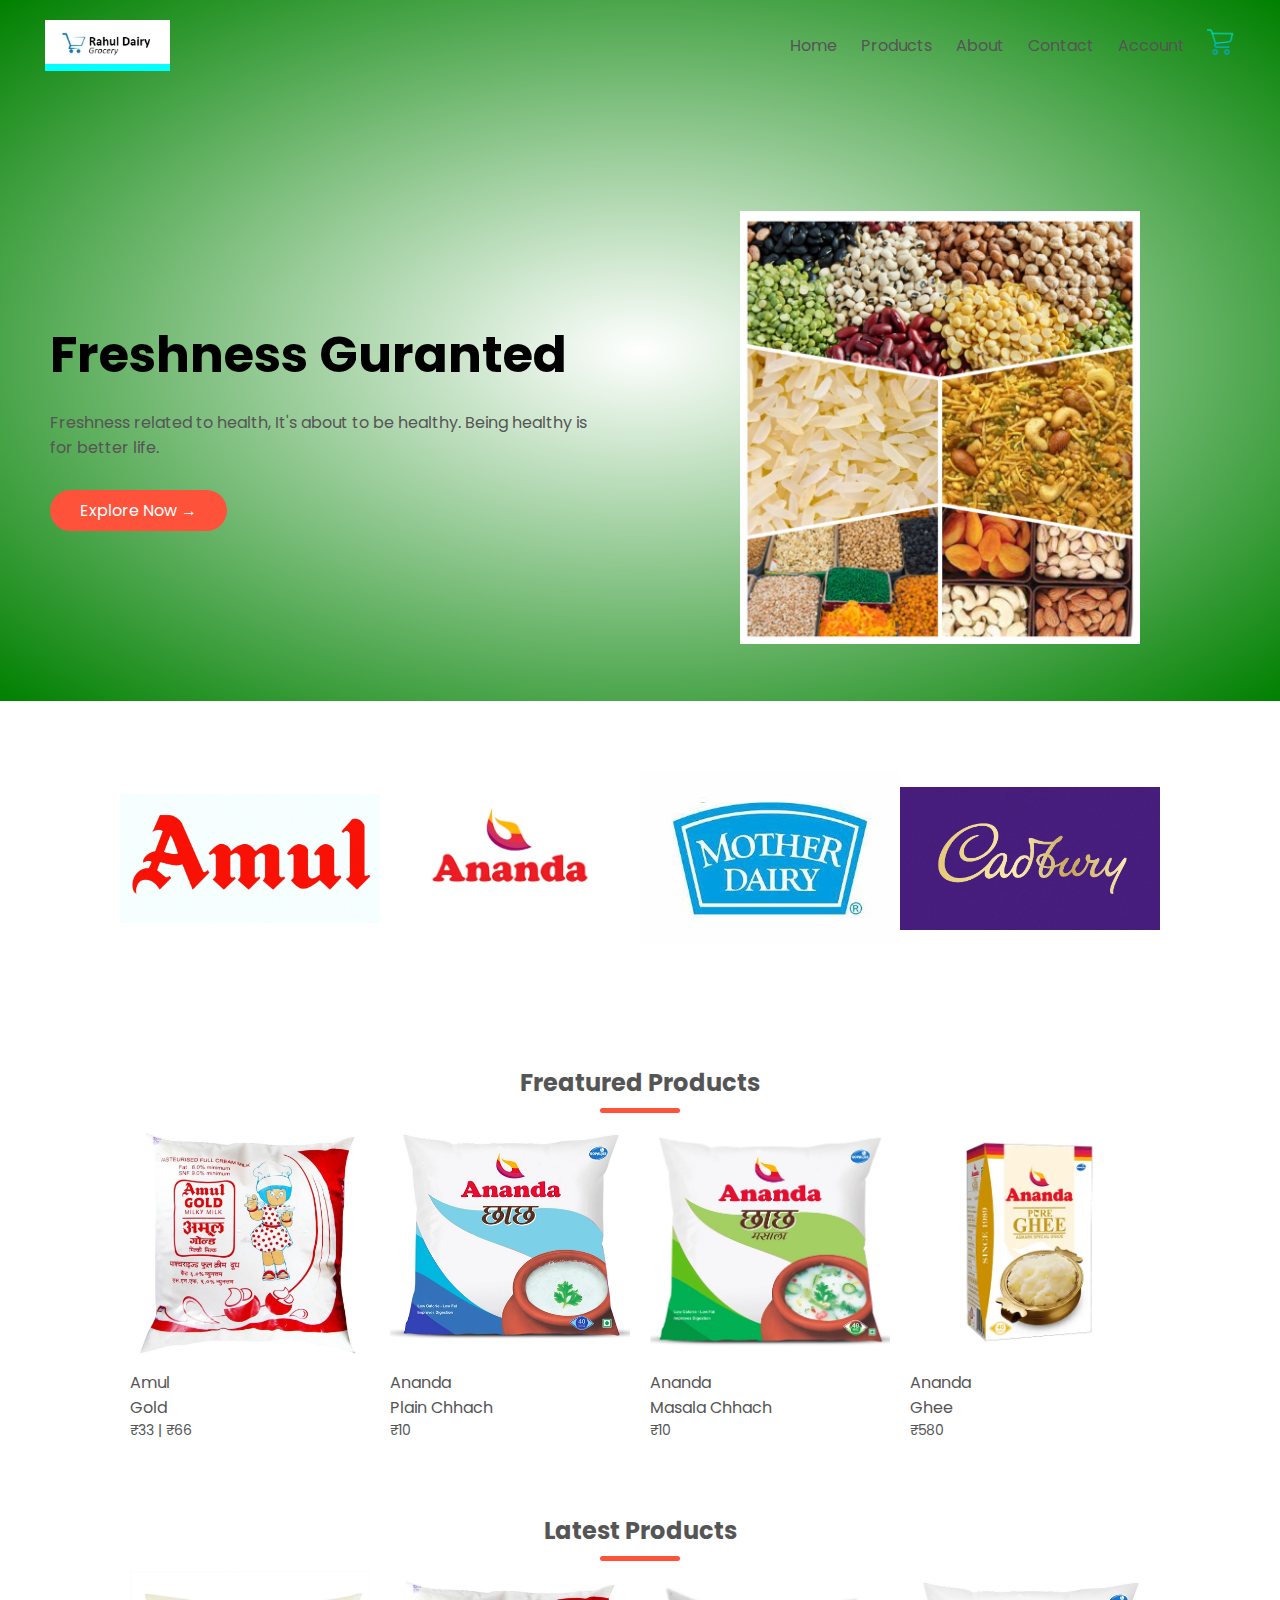
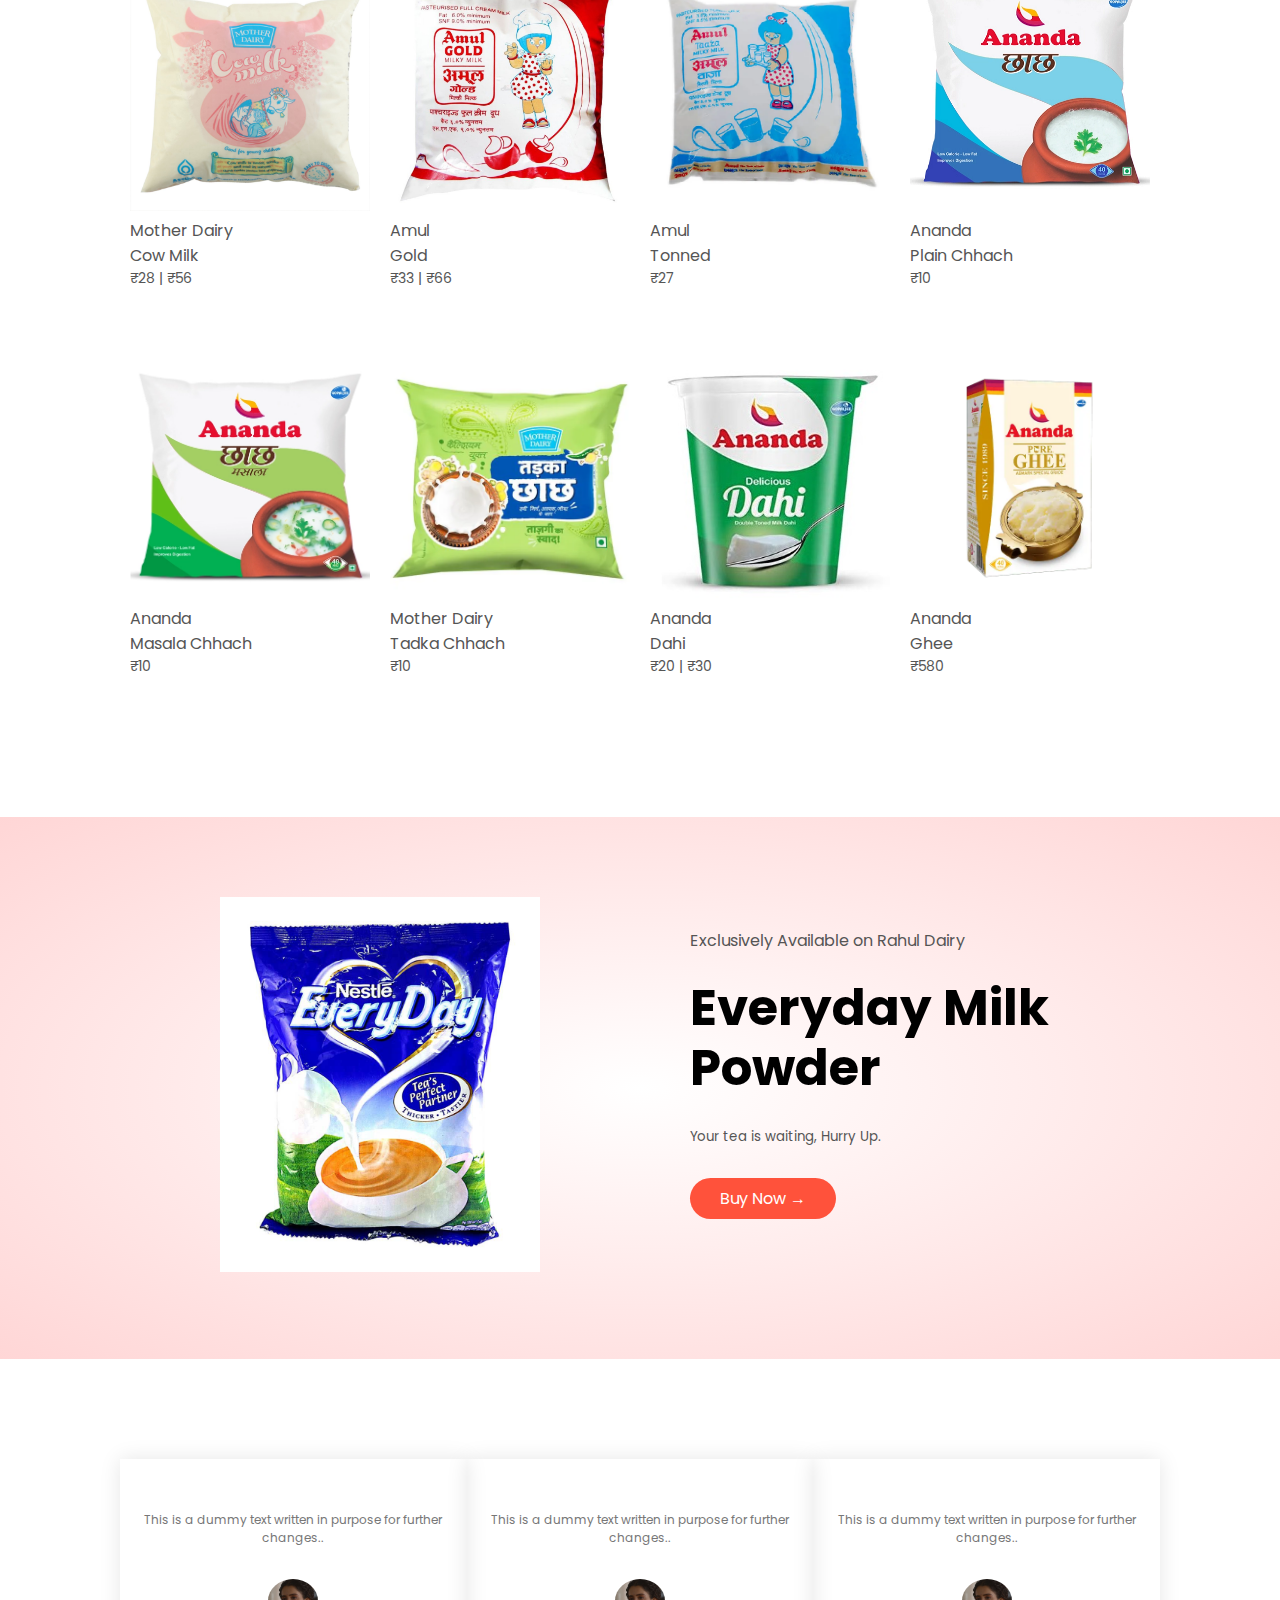
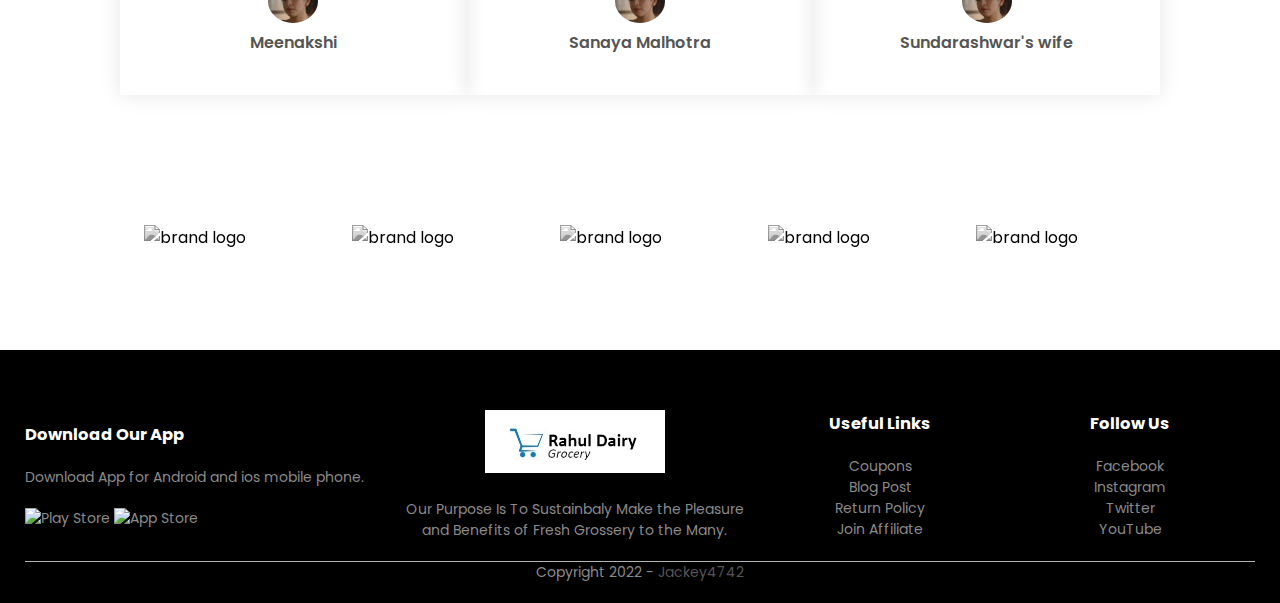
==== commit 0476f075: "Update index.html" ====
--- a/index.html
+++ b/index.html
@@ -142,7 +142,7 @@
                 <img src="product_images/Ananda_ghee.png">
                 <h4>Ananda</h4>
                 <h4>Ghee</h4>
-                <p>₹560</p>
+                <p>₹580</p>
             </div>
         </div>
     </div>
